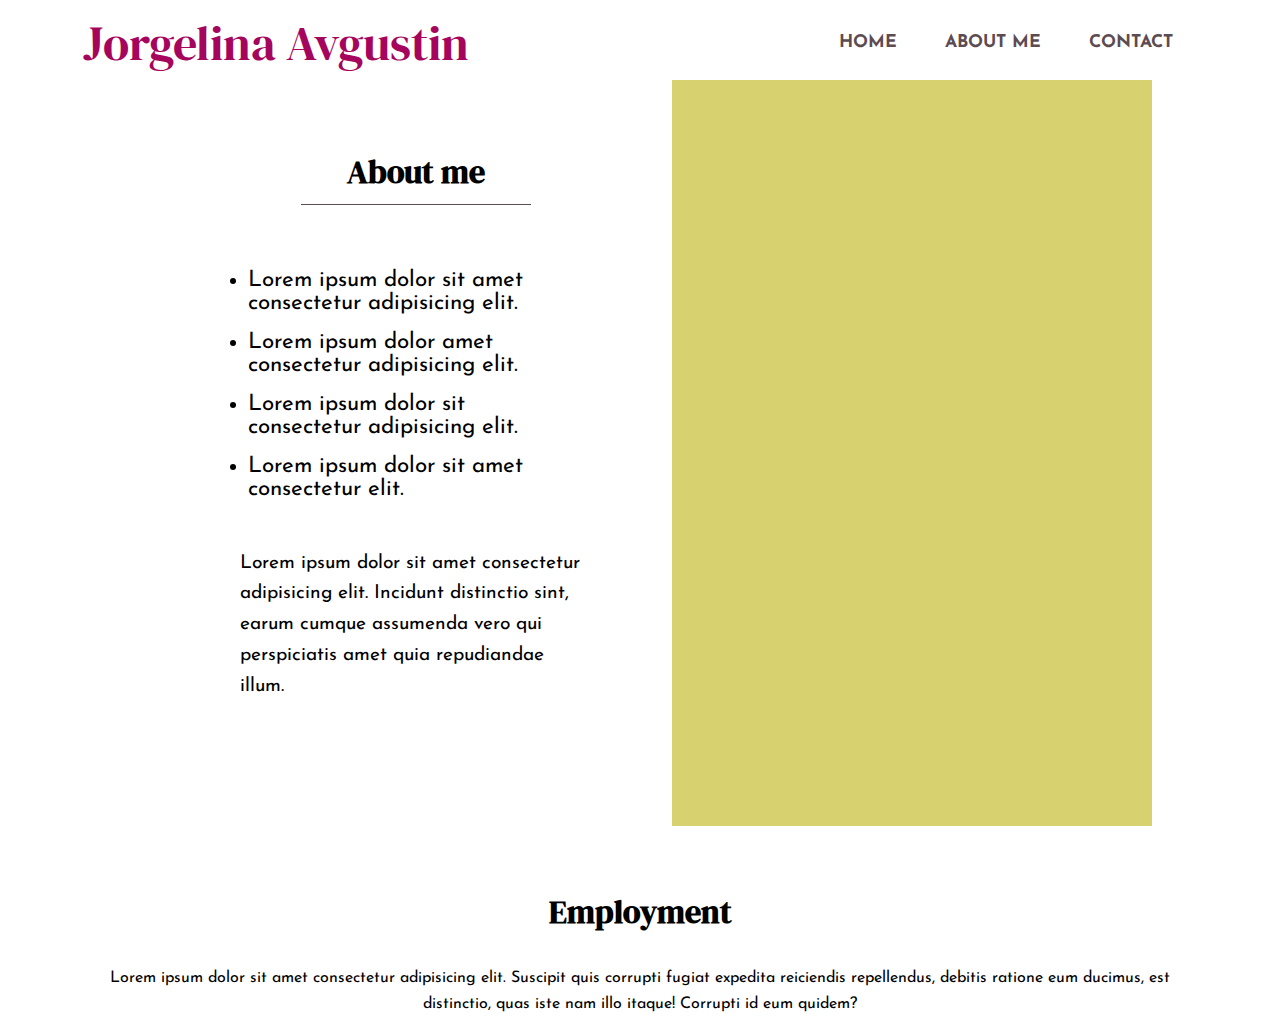
==== about.html @ 8a185438 "Initial commit" ====
<!DOCTYPE html>
<html lang="en">
<head>
    <meta charset="UTF-8">
    <meta name="viewport" content="width=device-width, initial-scale=1.0">
    <link rel="stylesheet" href="style.css">
    
    <link href="https://fonts.googleapis.com/css2?family=Great+Vibes&family=Josefin+Sans:wght@200&display=swap" rel="stylesheet">
    <link rel="preconnect" href="https://fonts.googleapis.com">
    <link rel="preconnect" href="https://fonts.gstatic.com" crossorigin>
    <link href="https://fonts.googleapis.com/css2?family=DM+Serif+Display&family=Great+Vibes&family=Josefin+Sans:wght@200&display=swap" rel="stylesheet">
    <link rel="preconnect" href="https://fonts.googleapis.com">
    <link rel="preconnect" href="https://fonts.gstatic.com" crossorigin>
    <link href="https://fonts.googleapis.com/css2?family=DM+Serif+Display&family=Great+Vibes&family=Josefin+Sans:wght@200&family=Playball&display=swap" rel="stylesheet">
    

    <title>Document</title>
</head>
<body>
    <header class="header">
        <sectiom class="container">
            <div class="logo ">
               <a href="index.html">Jorgelina Avgustin</a>
            </div>
            <nav class="menu ">
                <a href="index.html">HOME</a>
                <a href="acerca">ABOUT ME</a>
                <a href="contact.html">CONTACT</a>
            </nav>
        </sectiom> 
    </header>
    <section class="aboutme">
        

        <article class="about1 ">
            <div class="fondo-cont">
                <div class="fondo">
                    <div class="cont-a-img container">
                        <div class="a-img">
                            <img src="./Assets/IMG_0565.jpg" alt="">
                        </div>
                    </div>
                </div>
            </div>


            <div class="container contenido">
                <div class="text-center"><h1>About me</h1></div>
                <div class="hr"></div>
                <ul>
                    <li>Lorem ipsum dolor sit amet consectetur adipisicing elit. </li>
                    <li>Lorem ipsum dolor  amet consectetur adipisicing elit.</li>
                    <li>Lorem ipsum dolor sit  consectetur adipisicing elit.</li>
                    <li>Lorem ipsum dolor sit amet consectetur  elit.</li>
                </ul>
                <div class="texto">
                    <p>Lorem ipsum dolor sit amet consectetur adipisicing elit. Incidunt distinctio sint, earum cumque assumenda vero qui perspiciatis amet quia repudiandae illum.</p>
                </div>
            </div>


        </article>
        <article class="about2-container ">
            <div class="container text-center">
                <h3>Employment</h3>
                <p>Lorem ipsum dolor sit amet consectetur adipisicing elit. Suscipit quis corrupti fugiat expedita reiciendis repellendus, debitis ratione eum ducimus, est distinctio, quas iste nam illo itaque! Corrupti id eum quidem?</p>
            </div>
        </article>
    </section>
    
    <script src="index.js"></script>
</body>
---- style.css ----
/* *********** Custom Properties ********** */
:root{
    --light-blue-color:#d7d16f;
    --blue-color:#aad0e7;
    --gray-color:#fffff;
    --darkk-color:#5c4b51;
    --orange-color:#a6055d;
    --light-red-color:#0e0d0d;
    --red-color:#dfda7c;
    --header-height:5rem;
    --max-width:70%;
    --font: "Josefin Sans", sans-serif;
  }
  
  
  /* *********** Resets ********** */
  html {
      box-sizing: border-box;
      font-family: var(--font);
      font-size: 16px;
      scroll-behavior: smooth;
    }
    
    *,
    *::after,
    *::before {
      box-sizing: inherit;
    }
    
    body {
      margin: 0;
      overflow-x: hidden;
      color: var(--text-color);
    }
    
    a {
      color: var(--link-color);
      text-decoration: none;
    }
    
  
    
    h1 {
      margin: 0;
      font-size: 2rem;
    }
    
    h2 {
      margin: 0;
      font-size: 1.5rem;
    }
    
    h3 {
      margin: 0;
      font-size: 1.25rem;
    }
    
    h4 {
      margin: 0;
      font-size: 1rem;
    }
    
    h5 {
      margin: 0;
      font-size: 0.85rem;
    }
    
    h6 {
      margin: 0;
      font-size: 0.7rem;
    }
    
    img {
      width: 100%;
      height: auto;
    }
    
    p {
      line-height: 1.6;
      margin: 0;
    }
    /* *********** Utilities ********** */
    .btn{
      margin-top: 1rem;
      padding:  1rem 1rem;
      border-radius: 0rem;
      border: thin solid #000;
      display: inline-block;
      text-align: center;
      text-decoration: none;
      color: #000;
      
      font-size: 1.2rem;
      font-weight: bold;
      
      transition: all .4s ease-in .1s;
    }
    .btn:hover{
      background-color: #000;
      color: #fff;
    }

    .text-felt{
      text-align: left;
    }
    .text-center{
      text-align: center;
    }
    .text-right{
      text-align: right;
    }
    .padding1{
      padding: 1rem;
    }
    .padding01{
      padding: 0 1rem;
    }
    .padding-b1{
      padding-bottom: 1rem;
    }
    .padding-t1{
      padding-top: 1rem;
    }
    .margin1{
      margin: 1rem;
    }

  .box-shadow-1{
    box-shadow: 0.10rem 0.10rem .5rem rgba(0, 0, 0,0.25); 
  }
  .back-white{
    background-color: white;
  }

    .container{
        margin-left: auto;
        margin-right: auto;
        width: 100%;
        max-width:1114px;
      }

.none{
  display: none;
}
  /* *********** Menu   ///   Header ********** */

  
  .menu{
      width: auto;
      background-color:#fff;
      display: flex;
      flex-direction: row;
  }
  
  .menu a{
    color: var(--darkk-color);
    margin: 1.5rem;
    font-size: 1rem;
    text-decoration: none;
    font-family: 'Josefin Sans', sans-serif;
    font-weight: bold;
    position: relative;
    font-size: 1.1rem;
  }

    /*header*/
    .header{
      position: fixed;
      left: 0;
      top: 0;
      z-index: 999;
      padding: .6rem;
      width: 100%;
      height: var(--header-height);
      background-color: #fff;
  }
  .header> .container{
    display: flex;
    justify-content: space-between;
    align-items: center;
    width: 100%;
    }
  .logo{
    font-size: 3rem;
    color: var(--orange-color);
    font-family: 'DM Serif Display', serif;
  }
  

/* ************** Styles ************** */ 




  /* ************** HOME ************** */ 

.home{
  padding-top: 5rem;
  padding-bottom: 7rem;
  background-color: var(--gray-color);
}

h1{
  font-size: 2.5rem;
  font-family: 'DM Serif Display', serif;
  font-weight: bolder;
  background-color: var(--blue-color);
  color: #fff;
  display: inline;
  line-height : 4rem;
  white-space: pre-wrap;
}

.home-content img{
    width: 50%;
    height: auto;
    padding-bottom: 3rem;
  }
  .home-content{
    display: flex;
    flex-direction: row;
  }
  .home-content article{
    max-width: 30rem;
  }
  .home-content p{
    font-size: 1.3rem;
  }

/************ section2 ********* */
.section2{
  margin-bottom: 5rem;
}
h2{
  font-size: 2rem;
  color: var(--orange-color);
  background-color: var(--gray-color);
  font-family: 'Playball', 'cursive';
  padding-bottom: 1rem;
}
.informacion1{
  background-color: var(--red-color);
  color: #fff;
  font-weight: bold;
  font-size: 1.3rem;
  padding-top: 5rem;
  margin-bottom: 6rem;
  height: 20rem;
}
.informacion1 .container{
    width: 30%;
}



/************ section3 ********* */
.section3{
  background-color: #fff;
}
.informacion2{
  
  color: var(--darkk-color);
  font-weight: bold;
  font-size: 1.2rem;
  padding-top: 2rem;

  display: flex;
}
.informacion2 h4{
  font-size: 3rem;
}
.informacion2 .hr{
  background-color:var(--darkk-color);
  height: 1px;
  width: 70%;
  margin-left: auto;
  margin-right: auto;
}
.informacion2 img{
  margin-top: 2rem;
  height: 100%;
  width: 45%;
}
.users{
    display: flex;
    margin-top: 2rem;
  }
  .users p{
    margin-top: 2rem;
  }
.users img{
 max-width: 4rem;
 border-radius: 50%;
}
.informacion2:nth-last-child(1){
  padding-bottom: 5rem;
}
.opiniones{
    margin-top: 3rem;
  }


/************ carrusel ********* */
.section-carrusel{
  padding-bottom: 10rem;
}
.section-carrusel h4{
  font-size: 3rem;
  padding-bottom: 2rem;
}
.carousel-container {
  display: flex;
  align-items: center;
  justify-content: center;
  background-color: var(--darkk-color);
 max-width: 50rem;
 margin: 0 auto;
 padding: 0 3rem;
}

.carousel {
  display: flex;
  overflow: hidden;
  max-width: 40rem; 
}

.carousel img {
  width: 100%;
  height: auto;
}

.carousel-container  button {
  cursor: pointer;
  background-color: transparent;
  border: 0;
  padding: 1rem;
}



/************ section4 ********* */
.section4{
  background-color: var(--light-blue-color);
  padding-top: 8rem;
  padding-bottom: 1rem;
}
.cards2{
  background-color: var(--light-blue-color);

  display: flex;
}

.card{
  border-radius: 1rem 1rem 0 0;
  margin-bottom: 4rem;
  background-color: #fff;
  padding-top: 2rem;
  padding-bottom: 3rem;
  margin-left: auto;
  margin-right: auto;
  width: 20rem;
  color: var(--darkk-color);
  transition: transform 1s ease 0s;
}
.card:hover{
  transform: translateY(-2rem);
}
.card h3{
  font-family: 'DM Serif Display', serif;
  font-size: 2rem;
  padding-bottom: 1rem;
  
}
.hr{
  height: 1px;
  width: 60%;
  background-color: var(--darkk-color);
  margin-left: auto;
  margin-right: auto;
  margin-bottom: 2rem;
}
.card ul{
  list-style: none;
  font-size: 1.2rem;
  font-weight: bold;
}
.card p{
  font-size: 1.1rem;
  margin: 0 3rem;
  padding-bottom: 0rem;
}

/* ------------------- ABOUT ME  ----------------- */ 
.aboutme{
    background-color: var(--gray-color);
    padding-top: 1rem;
  }
  .about1{
    padding-bottom: 3rem;
    display: flex;
    flex-direction: row-reverse;
    align-items: center;
  }
  .fondo{
    background-color: var(--light-blue-color);
    width: 30rem ;
    height: 90vh;
    margin-left: auto;
    margin-right: auto;
    position: relative;
    margin-bottom: 1rem;
  }
  .fondo-cont{
    width: 30%;
    margin-right: auto;
    margin-left: 4rem;
  }
  .a-img{
    height: 15rem;
    width: 15rem;
    position: absolute;
    top: -2rem;
  }
  .cont-a-img{
    width: 15rem;
    height: 15rem;
  }
  .a-img{
    left: 35%;
    top: 20% ;
    width: 25rem;
    height: auto;
  }
  .about1 h1{
    font-size: 2rem;
    color: #000;
    background-color: #ffffff00;
    font-family: 'DM Serif Display';
  }
  
  .about1 ul{
    padding: 1rem 1.5rem;
  }
  .about1 li{
    font-size: 1.4rem;
    margin: 1rem 0;
  }
  .about1 .texto{
    font-size: 1.2rem;
    margin-top: 3rem;
    margin: 1rem;
  }
  .about1 a{
    margin-top: 4rem;
    font-size: 1.1rem;
  }
  .about2-container h3{
    font-size: 2rem;
    font-family: 'DM Serif Display';
    padding-bottom: 2rem;
  }
  .contenido{
    width: 30%;
    margin-left: auto;
    margin-right: 0;
  
  }


  /* *********** Contact Form ********** */
  .contact-container{
    display: flex;
    flex-direction: row;
    justify-content: space-evenly;
    align-items: center;
    margin-top: 10vh;
    
  }
.contact-form{
    padding: 1rem;
    margin-left: auto;
    margin-right: auto;
    margin-bottom: 5rem;
    width: 25rem;
  }
  .contact-form>*{
    padding: .5rem;
    display: block;
    width: 100%;
  }
  .contact-form>label{
    font-size: 1.2rem;
    font-weight: bold;
    padding-top: 3rem;
  }
  .contact-form input,
  .contact-form textarea{
    font-size: 1.2rem;
    font-family: var(--font);
  }
  .contact-form input{
    border: 0;
    border-bottom: .17rem solid var(--red-color);
    padding-left: 0;
  }
  
  .contact-form input[type="submit"]{
  margin-top: 1rem;
  background-color: var(--red-color);
  padding-bottom: 0;
  border-radius: .5rem;
  padding: .8rem;
  
  
  transition: all .5s ease-in-out;
  }
  .contact-form input[type="submit"]:hover{
    opacity: .75;
  }
  .contact-form *::placeholder{
    color: var(--darkk-color);
    padding-left: 1rem;
  }
  
  .contact-info{
    background-color: var(--red-color);
    padding: 0 1.5rem;
    color: #fff;
    font-weight: bold;
    font-size: 1.4rem;
    margin: 1rem;
    width: 35%;
  }
  .contact-info p{
    margin: 0 3rem;
    padding-top: 2rem;
  }
  .contact-info img{
  height: auto;
  width: 10rem;
  padding: 0;
  margin: 0;
  }

  .error  {
    border: 0;
    border-bottom: none;
    border-bottom: .17rem solid red;
}
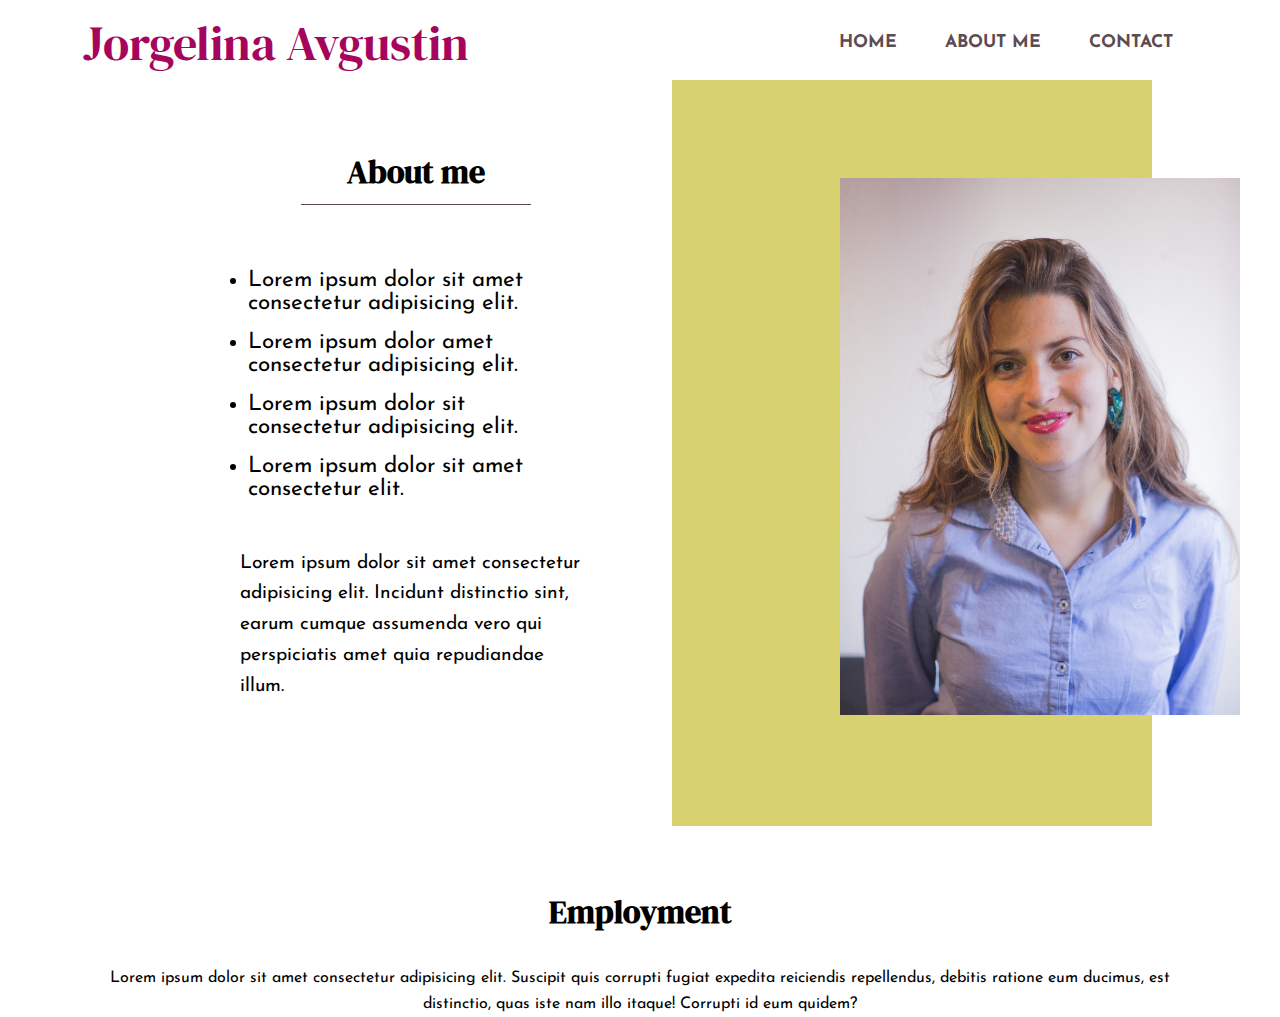
==== commit d5064243: "arreglos" ====
--- a/about.html
+++ b/about.html
@@ -37,7 +37,7 @@
                 <div class="fondo">
                     <div class="cont-a-img container">
                         <div class="a-img">
-                            <img src="./Assets/IMG_0565.jpg" alt="">
+                            <img src="assets/IMG_0574-min.jpg" alt="">
                         </div>
                     </div>
                 </div>
